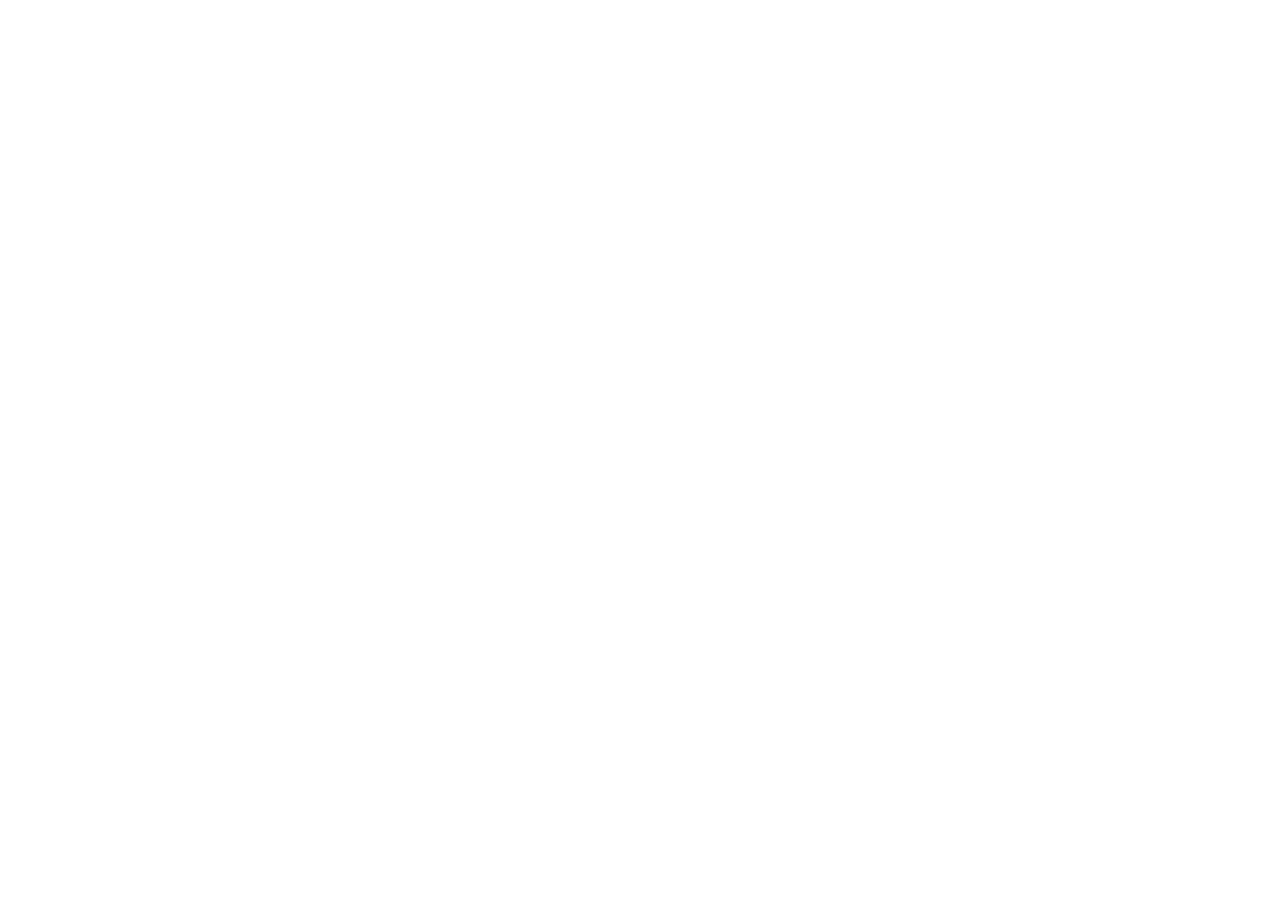
==== index.html @ af1abbd3 "estructura inicial del proyecto" ====
<!DOCTYPE html>
<html lang="en">
<head>
    <meta charset="UTF-8">
    <meta name="viewport" content="width=device-width, initial-scale=1.0">
    <title>Document</title>
</head>
<body>
    
</body>
</html>
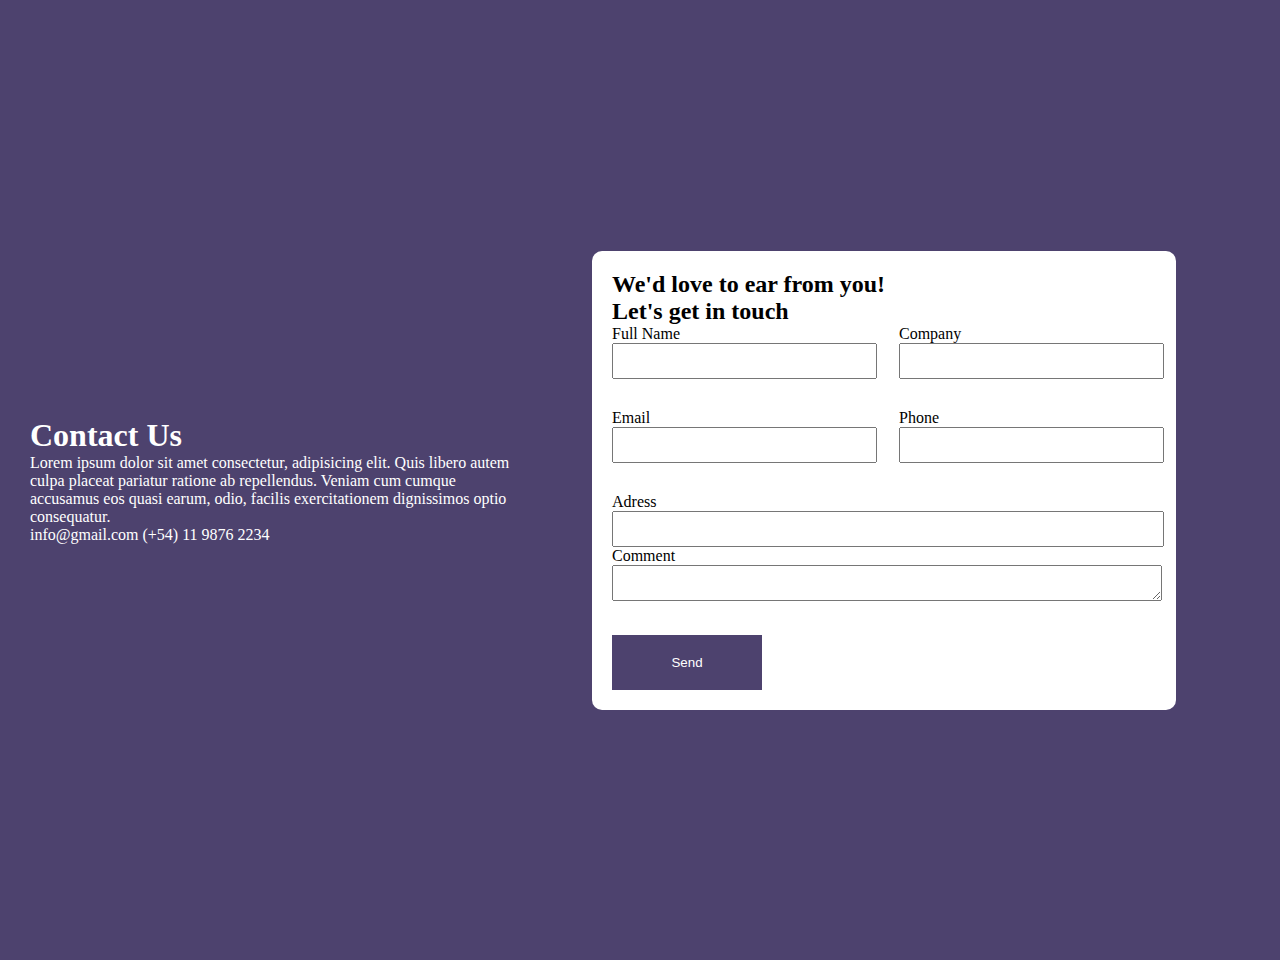
==== commit 52fd9d9d: "primer version funcional" ====
--- a/index.html
+++ b/index.html
@@ -1,11 +1,60 @@
 <!DOCTYPE html>
 <html lang="en">
+
 <head>
     <meta charset="UTF-8">
     <meta name="viewport" content="width=device-width, initial-scale=1.0">
     <title>Document</title>
+    <link rel="stylesheet" href="style.css">
 </head>
+
 <body>
-    
+    <main class="wrapper">
+        <section class="info">
+            <h1>Contact Us</h1>
+            <p>Lorem ipsum dolor sit amet consectetur, adipisicing elit. Quis libero autem culpa placeat pariatur
+                ratione ab repellendus. Veniam cum cumque accusamus eos quasi earum, odio, facilis exercitationem
+                dignissimos optio consequatur.</p>
+            <span>info@gmail.com</span>
+            <span>(+54) 11 9876 2234</span>
+        </section>
+        <section class="form__wrapper">
+            <h2>We'd love to ear from you!</h2>
+            <h2>Let's get in touch</h2>
+            <form action="https://formsubmit.co/gimenezsergio123@gmail.com" method="post" class="form">
+                <div class="form_twocolumns">
+                    <div>
+                        <label for="">Full Name</label>
+                        <input type="text" name="name" class="form__input">
+                    </div>
+
+                    <div>
+                        <label for="">Company</label>
+                        <input type="text" name="company" class="form__input">
+                    </div>
+
+                    <div>
+                        <label for="">Email</label>
+                        <input type="email" class="form__input" name="email">
+                    </div>
+
+                    <div>
+                        <label for="">Phone</label>
+                        <input type="text" class="form__input" name="phone">
+                    </div>
+
+                </div>
+                <div class="one__colum">
+                    <label for="">Adress</label>
+                    <input type="text" name="adress" class="form__input" >
+                    <label for="">Comment</label>
+                    <textarea name="comment" id="" class="comment"></textarea>
+                </div>
+                <button type="submit" class="send__btn">Send</button>
+            </form>
+        </section>
+    </main>
+
 </body>
+
 </html>--- a/style.css
+++ b/style.css
@@ -0,0 +1,54 @@
+* {
+    margin: 0;
+}
+
+.wrapper {
+    display: grid;
+    grid-template-columns: 40% 60%;
+    background-color: #4d426e;
+    height: 100vh;
+    align-items: center;
+    justify-items: center;
+    padding: 30px;
+}
+
+.info {
+    /* display: grid; */
+    color: white;
+
+}
+
+.form_twocolumns{
+    display: grid;
+    grid-template-columns: repeat(2,1fr);
+    gap: 30px;
+    
+}
+
+.form__input {
+    width: 100%;
+    height: 30px;
+}
+
+.form__wrapper {
+    background-color: white;
+    padding: 20px;
+    border-radius: 10px;
+}
+
+.one__colum {
+    margin-top: 30px;
+}
+
+.comment {
+    width: 100%;
+}
+
+.send__btn {
+    background-color: #4d426e;
+    color: white;
+    border: none;
+    padding: 20px;
+    width: 150px;
+    margin-top: 30px;
+}